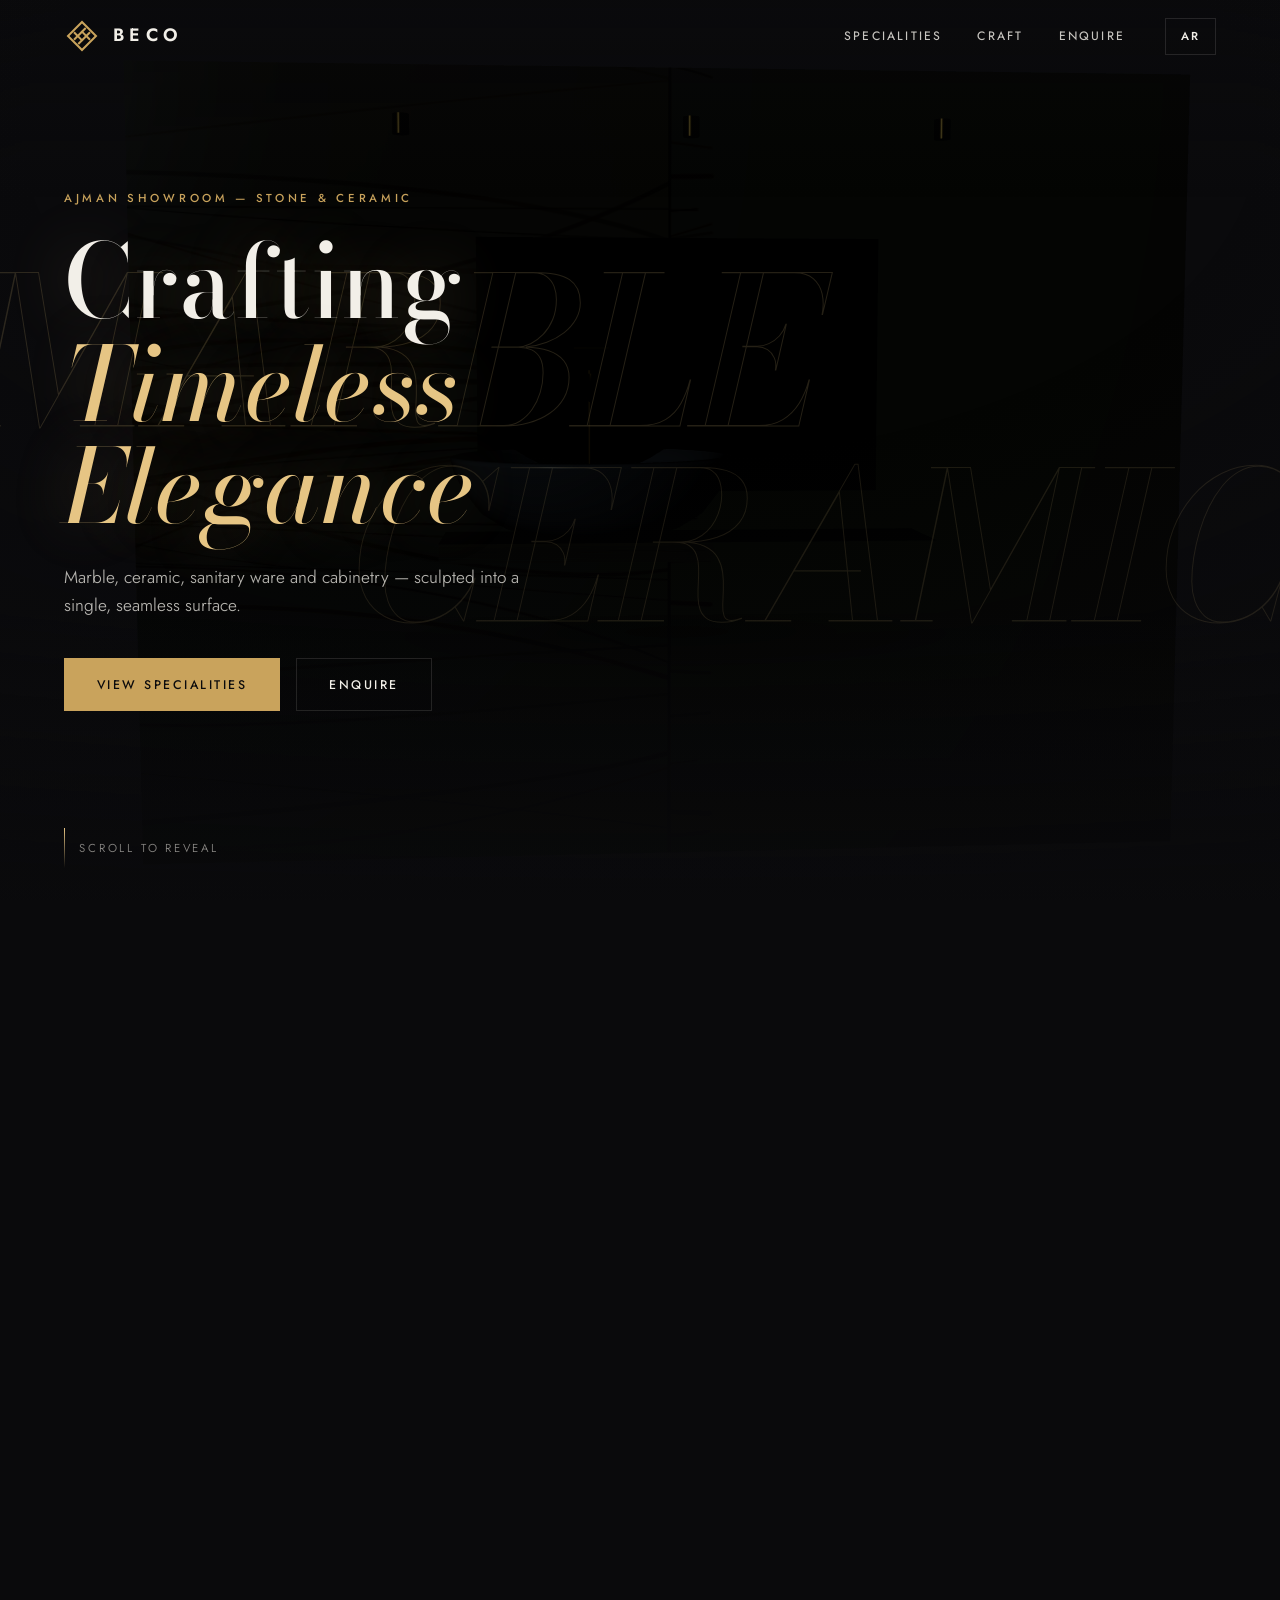
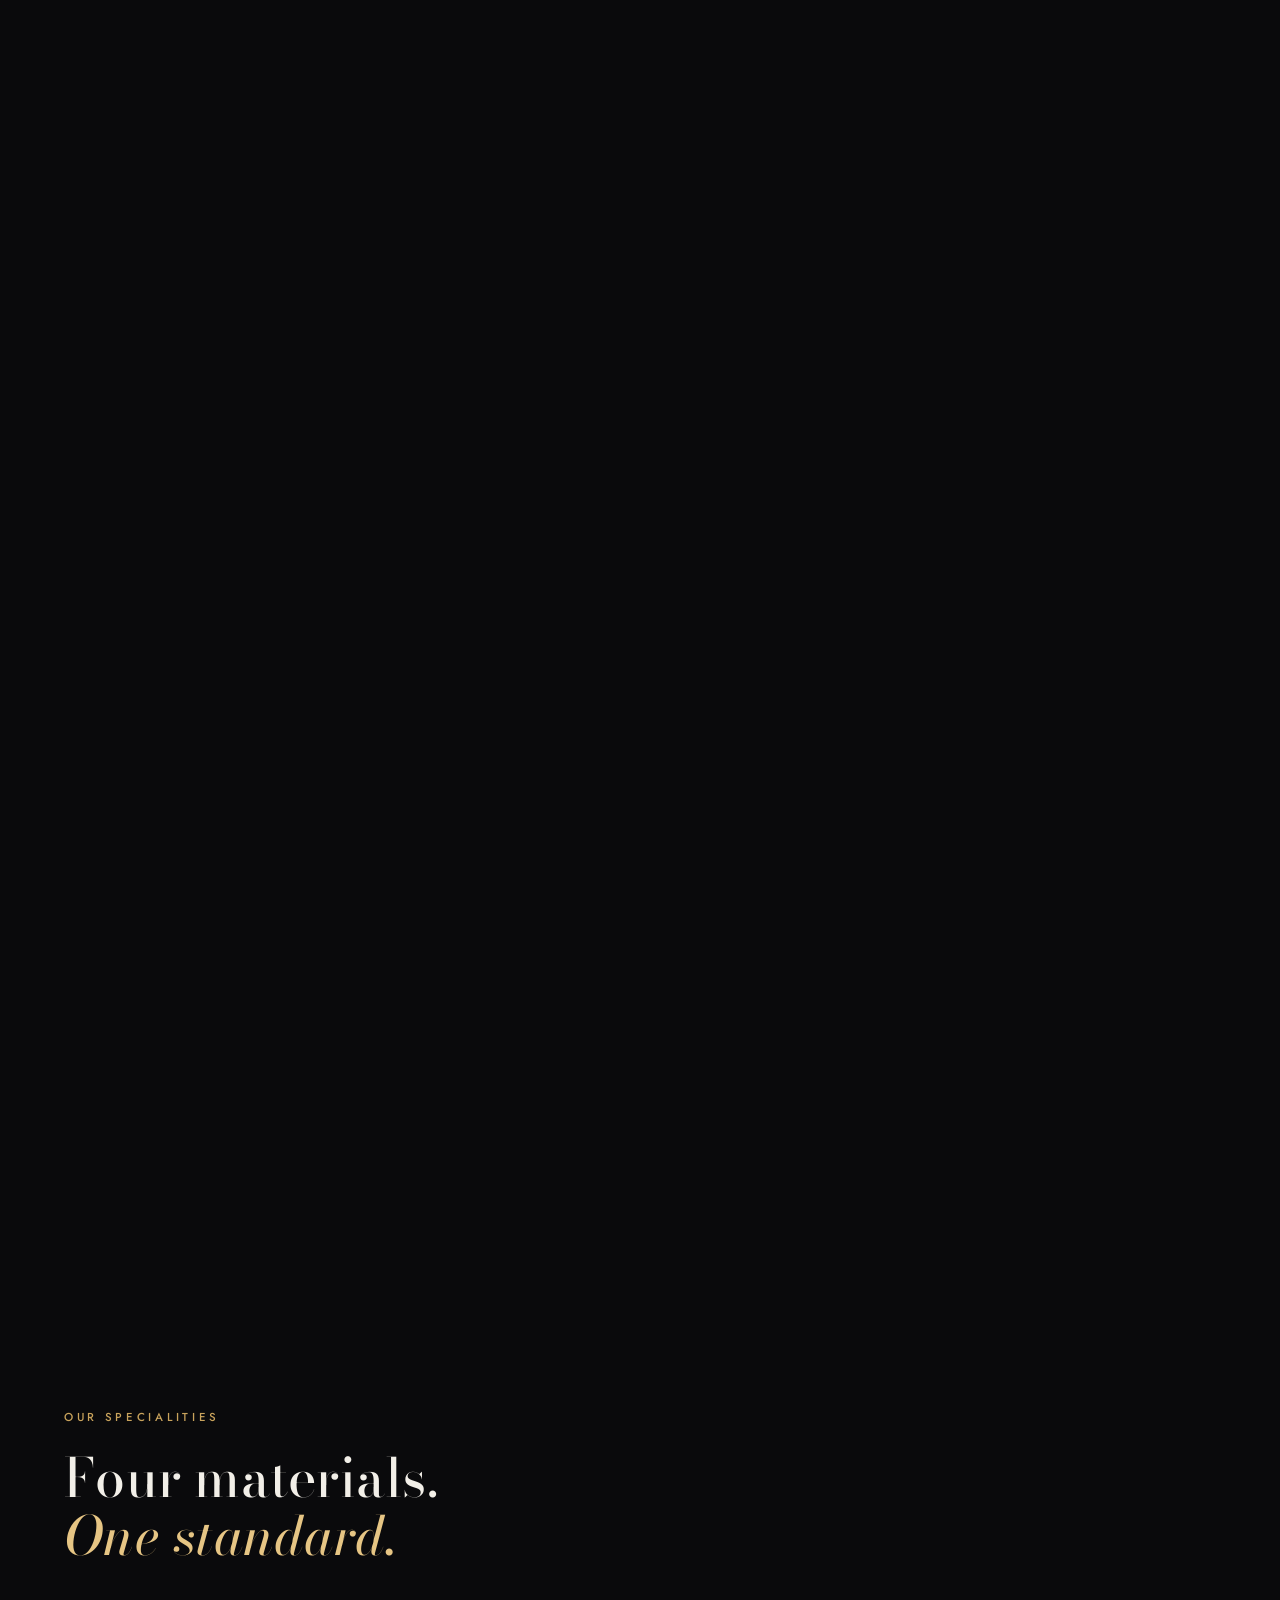
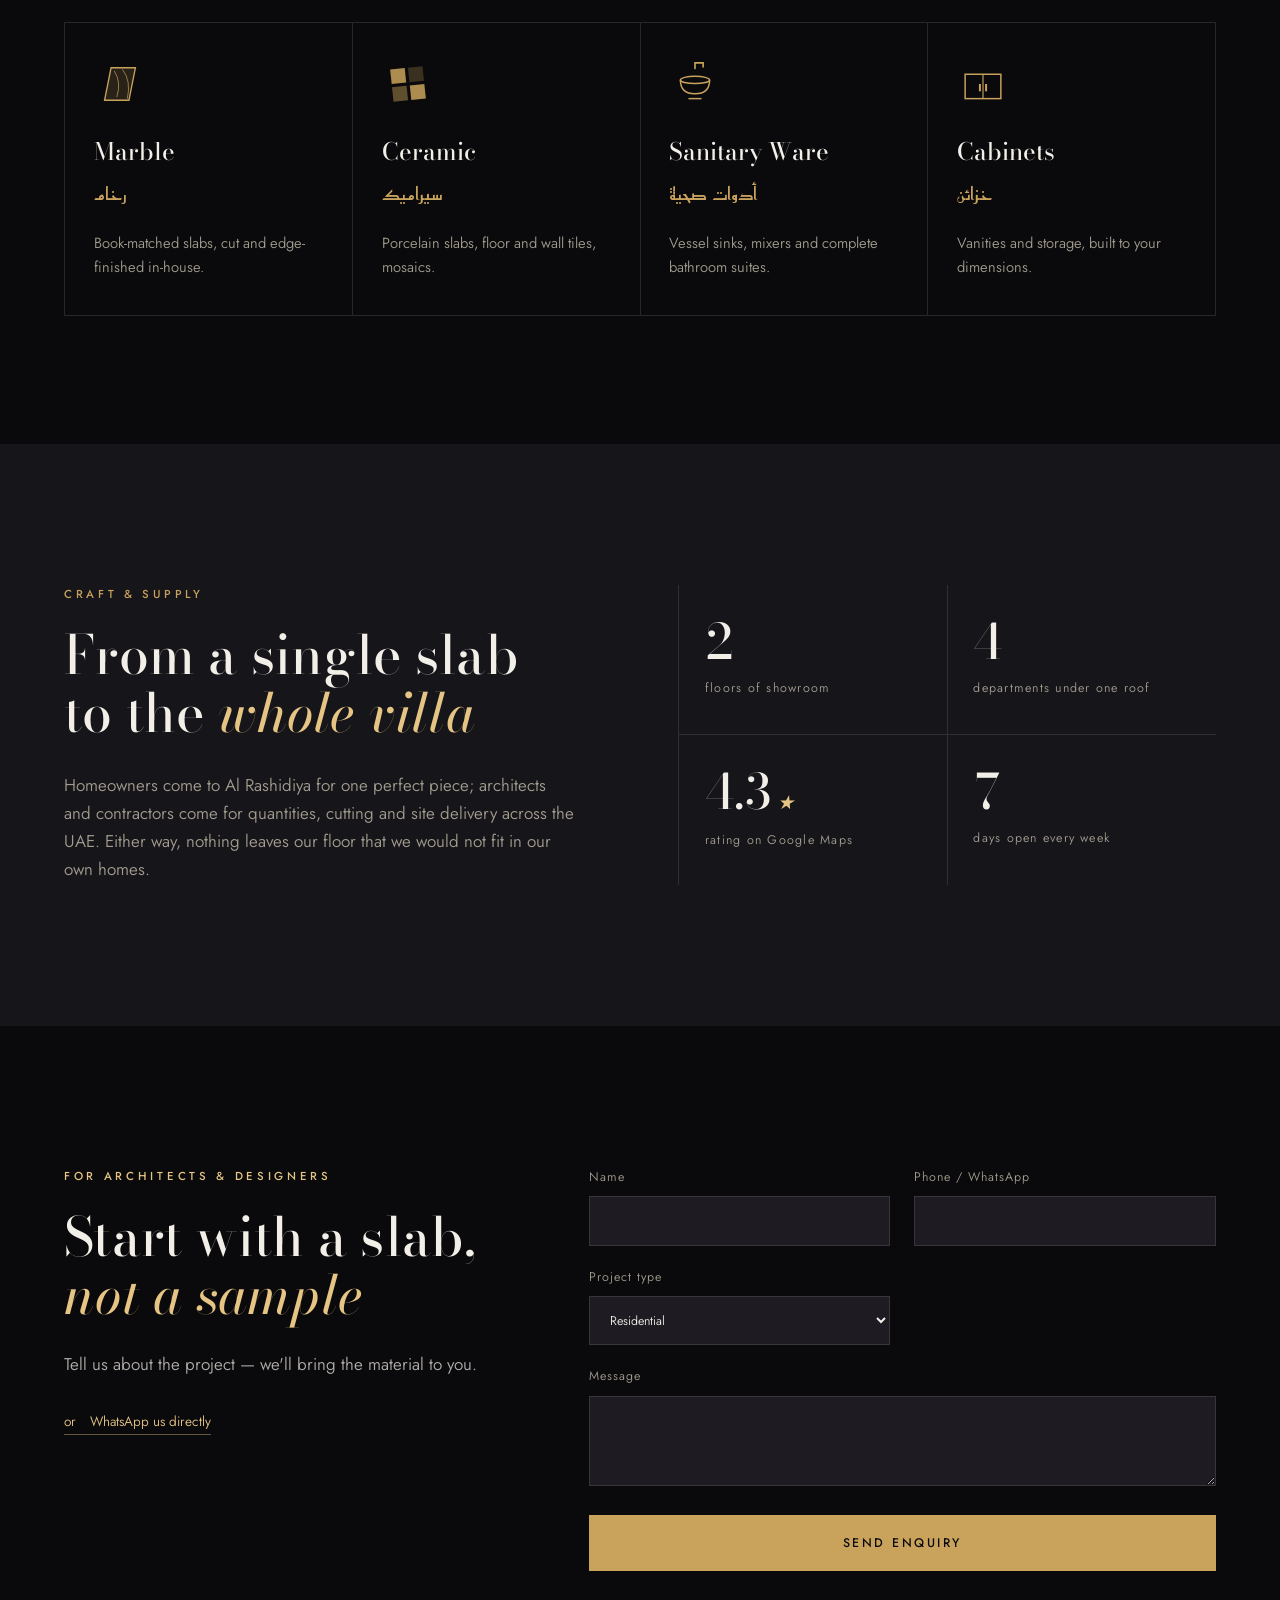
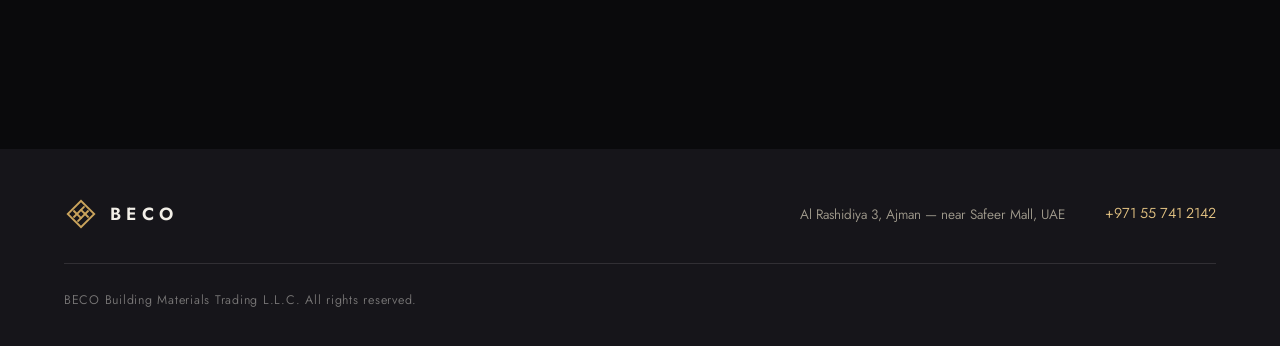
==== beco-luxury-scroll/index.html @ 5bba25dd "Add GSAP scroll-scrub luxury concept for BECO (beco-luxury-scroll) Second, distinct one-page concept" ====
<!doctype html>
<html lang="en" dir="ltr">
<head>
  <meta charset="utf-8" />
  <meta name="viewport" content="width=device-width, initial-scale=1" />
  <title>BECO — Crafting Timeless Elegance</title>
  <meta name="description" content="BECO Building Materials — marble, ceramic, sanitary ware and cabinets, Al Rashidiya, Ajman." />
  <link rel="icon" href="data:image/svg+xml,%3Csvg xmlns='http://www.w3.org/2000/svg' viewBox='-14 -14 164 164'%3E%3Crect x='-14' y='-14' width='164' height='164' fill='%230b0b0d'/%3E%3Cg transform='rotate(45 68 68)' stroke='%23c9a35c' stroke-width='10' fill='none'%3E%3Crect x='24' y='24' width='88' height='88'/%3E%3Cline x1='54.5' y1='31' x2='54.5' y2='105'/%3E%3Cline x1='81.5' y1='31' x2='81.5' y2='105'/%3E%3Cline x1='51' y1='54.5' x2='105' y2='54.5'/%3E%3Cline x1='31' y1='81.5' x2='85' y2='81.5'/%3E%3C/g%3E%3C/svg%3E" />
  <link rel="stylesheet" href="fonts.css" />
  <link rel="stylesheet" href="styles.css" />
</head>
<body>

  <!-- ======================= NAV ======================= -->
  <header class="nav" id="nav">
    <a class="nav__brand" href="#top" aria-label="BECO home">
      <svg class="nav__mark" viewBox="-12 -12 160 160" aria-hidden="true">
        <g transform="rotate(45 68 68)" stroke="currentColor" stroke-width="9" fill="none">
          <rect x="24" y="24" width="88" height="88"/>
          <line x1="54.5" y1="31" x2="54.5" y2="105"/>
          <line x1="81.5" y1="31" x2="81.5" y2="105"/>
          <line x1="51" y1="54.5" x2="105" y2="54.5"/>
          <line x1="31" y1="81.5" x2="85" y2="81.5"/>
        </g>
      </svg>
      <span>BECO</span>
    </a>
    <nav class="nav__links" aria-label="Primary">
      <a href="#specialities" data-i18n="nav.specialities">Specialities</a>
      <a href="#craft" data-i18n="nav.craft">Craft</a>
      <a href="#enquire" data-i18n="nav.enquire">Enquire</a>
    </nav>
    <button class="lang-toggle" id="langToggle" type="button" aria-label="Switch language">
      <span data-i18n="toggleLabel">AR</span>
    </button>
  </header>

  <main id="top">

    <!-- ======================= HERO (pinned scroll-scrub) ======================= -->
    <section class="hero" id="heroPin">
      <canvas id="scene" class="hero__canvas" aria-hidden="true"></canvas>
      <div class="hero__vignette" aria-hidden="true"></div>

      <div class="hero__layer hero__layer--back" aria-hidden="true">
        <span class="hero__bigword hero__bigword--1">MARBLE</span>
        <span class="hero__bigword hero__bigword--2">CERAMIC</span>
      </div>

      <div class="hero__content">
        <p class="eyebrow" data-i18n="hero.eyebrow">Ajman Showroom — Stone &amp; Ceramic</p>
        <h1 class="hero__title">
          <span class="hero__line" data-i18n="hero.titleLines.0">Crafting</span>
          <span class="hero__line hero__line--em" data-i18n="hero.titleLines.1">Timeless Elegance</span>
        </h1>
        <p class="hero__sub" data-i18n="hero.sub">Marble, ceramic, sanitary ware and cabinetry — sculpted into a single, seamless surface.</p>
        <div class="hero__actions">
          <a class="btn btn--gold" href="#specialities" data-i18n="hero.cta1">View specialities</a>
          <a class="btn btn--line" href="#enquire" data-i18n="hero.cta2">Enquire</a>
        </div>
      </div>

      <div class="hero__foot">
        <span class="hero__scroll" aria-hidden="true"><i></i><span data-i18n="hero.scroll">Scroll to reveal</span></span>
      </div>
    </section>

    <!-- ======================= SPECIALITIES ======================= -->
    <section class="specialities" id="specialities">
      <div class="specialities__head" data-reveal>
        <p class="eyebrow" data-i18n="specialities.eyebrow">Our Specialities</p>
        <h2 class="h2" data-i18n="specialities.title">Four materials.<br /><em>One standard.</em></h2>
      </div>
      <ul class="pillars" id="pillars"></ul>
    </section>

    <!-- ======================= CRAFT / STATS ======================= -->
    <section class="craft" id="craft">
      <div class="craft__copy" data-reveal>
        <p class="eyebrow" data-i18n="craft.eyebrow">Craft &amp; Supply</p>
        <h2 class="h2" data-i18n="craft.title">From a single slab<br />to the <em>whole villa</em></h2>
        <p class="craft__body" data-i18n="craft.body">Homeowners come to Al Rashidiya for one perfect piece; architects and contractors come for quantities, cutting and site delivery across the UAE.</p>
      </div>
      <div class="craft__stats" id="stats" data-reveal></div>
    </section>

    <!-- ======================= CTA / ENQUIRE ======================= -->
    <section class="enquire" id="enquire">
      <div class="enquire__inner">
        <div class="enquire__copy" data-reveal>
          <p class="eyebrow eyebrow--gold" data-i18n="cta.eyebrow">For Architects &amp; Designers</p>
          <h2 class="h2 h2--light" data-i18n="cta.title">Start with a slab,<br /><em>not a sample</em></h2>
          <p class="enquire__sub" data-i18n="cta.sub">Tell us about the project — we'll bring the material to you.</p>
          <a class="whatsapp-link" id="whatsappLink" href="https://wa.me/971557412142" target="_blank" rel="noopener noreferrer">
            <span data-i18n="cta.or">or</span>&nbsp;<span data-i18n="cta.whatsapp">WhatsApp us directly</span>
          </a>
        </div>

        <form class="enquire__form" id="enquireForm" data-reveal>
          <label>
            <span data-i18n="cta.name">Name</span>
            <input type="text" name="name" required autocomplete="name" />
          </label>
          <label>
            <span data-i18n="cta.phone">Phone / WhatsApp</span>
            <input type="tel" name="phone" required autocomplete="tel" dir="ltr" />
          </label>
          <label>
            <span data-i18n="cta.type">Project type</span>
            <select name="type" id="projectType"></select>
          </label>
          <label class="enquire__message">
            <span data-i18n="cta.message">Message</span>
            <textarea name="message" rows="3"></textarea>
          </label>
          <button class="btn btn--gold btn--wide" type="submit" data-i18n="cta.submit">Send enquiry</button>
          <p class="enquire__note" id="formNote" role="status" aria-live="polite"></p>
        </form>
      </div>
    </section>
  </main>

  <!-- ======================= FOOTER ======================= -->
  <footer class="footer">
    <div class="footer__top">
      <span class="footer__brand">
        <svg class="footer__mark" viewBox="-12 -12 160 160" aria-hidden="true">
          <g transform="rotate(45 68 68)" stroke="currentColor" stroke-width="9" fill="none">
            <rect x="24" y="24" width="88" height="88"/>
            <line x1="54.5" y1="31" x2="54.5" y2="105"/>
            <line x1="81.5" y1="31" x2="81.5" y2="105"/>
            <line x1="51" y1="54.5" x2="105" y2="54.5"/>
            <line x1="31" y1="81.5" x2="85" y2="81.5"/>
          </g>
        </svg>
        <span>BECO</span>
      </span>
      <span class="footer__address" data-i18n="footer.address">Al Rashidiya 3, Ajman — near Safeer Mall, UAE</span>
      <a class="footer__phone" href="tel:+971557412142" dir="ltr">+971 55 741 2142</a>
    </div>
    <div class="footer__bottom">
      <span data-i18n="footer.rights">BECO Building Materials Trading L.L.C. All rights reserved.</span>
    </div>
  </footer>

  <script src="i18n.js"></script>
  <script src="vendor/three.min.js"></script>
  <script src="vendor/gsap.min.js"></script>
  <script src="vendor/ScrollTrigger.min.js"></script>
  <script src="scene.js"></script>
  <script src="main.js"></script>
</body>
</html>
---- beco-luxury-scroll/fonts.css ----
@font-face {
  font-family: 'Bodoni Moda';
  font-style: normal;
  font-weight: 400 800;
  font-display: swap;
  src: url(fonts/BodoniModa-normal-400-800.woff2) format('woff2');
}
@font-face {
  font-family: 'Bodoni Moda';
  font-style: italic;
  font-weight: 400 800;
  font-display: swap;
  src: url(fonts/BodoniModa-italic-400-800.woff2) format('woff2');
}
@font-face {
  font-family: 'Jost';
  font-style: normal;
  font-weight: 100 900;
  font-display: swap;
  src: url(fonts/Jost-var-normal.woff2) format('woff2');
}
@font-face {
  font-family: 'Jost';
  font-style: italic;
  font-weight: 100 900;
  font-display: swap;
  src: url(fonts/Jost-var-italic.woff2) format('woff2');
}
@font-face {
  font-family: 'Reem Kufi';
  font-style: normal;
  font-weight: 400 700;
  font-display: swap;
  src: url(fonts/ReemKufi-arabic.woff2) format('woff2');
  unicode-range: U+0600-06FF, U+0750-077F, U+FB50-FDFF, U+FE70-FEFC;
}
---- beco-luxury-scroll/styles.css ----
/* ================= TOKENS ================= */
:root {
  --obsidian: #0a0a0c;
  --charcoal: #16151a;
  --charcoal-2: #1e1c22;
  --porcelain: #f2efe8;
  --muted: #a39d8f;
  --gold: #c9a35c;
  --gold-bright: #e6c584;
  --amber: #ff9d4d;
  --hairline: rgba(242, 239, 232, 0.12);

  --font-display: 'Bodoni Moda', 'Didot', 'Bodoni MT', serif;
  --font-body: 'Jost', 'Avenir Next', 'Segoe UI', sans-serif;
  --font-arabic: 'Reem Kufi', 'Tahoma', sans-serif;

  --pad-x: clamp(1.25rem, 5vw, 6rem);
  --ease-out: cubic-bezier(0.16, 1, 0.3, 1);
}

/* ================= RESET / BASE ================= */
*, *::before, *::after { box-sizing: border-box; }
html { scroll-behavior: smooth; }
body {
  margin: 0;
  background: var(--obsidian);
  color: var(--porcelain);
  font-family: var(--font-body);
  font-weight: 360;
  font-size: 1.0625rem;
  line-height: 1.65;
  -webkit-font-smoothing: antialiased;
  overflow-x: hidden;
}
h1, h2, h3, p, ul, dl, dd, form { margin: 0; }
ul { padding: 0; list-style: none; }
a { color: inherit; text-decoration: none; }
img, svg, canvas { display: block; max-width: 100%; }
em { font-style: italic; color: var(--gold-bright); }
button { font: inherit; color: inherit; background: none; border: 0; cursor: pointer; }
input, select, textarea { font: inherit; color: inherit; }
:focus-visible { outline: 2px solid var(--gold); outline-offset: 3px; }
::selection { background: var(--gold); color: var(--obsidian); }

section[id] { scroll-margin-top: 5.5rem; }

/* Arabic mode: swap type, kill tracking/case (both break glyph joining) */
:root[dir="rtl"] body,
:root[dir="rtl"] .hero__title,
:root[dir="rtl"] .h2 {
  font-family: var(--font-arabic);
}
:root[dir="rtl"] .eyebrow,
:root[dir="rtl"] .nav__links a,
:root[dir="rtl"] .btn,
:root[dir="rtl"] .lang-toggle,
:root[dir="rtl"] .pillar__ar,
:root[dir="rtl"] .hero__scroll,
:root[dir="rtl"] .footer__bottom {
  letter-spacing: normal;
  text-transform: none;
}
:root[dir="rtl"] .hero__title { font-style: normal; }
:root[dir="rtl"] em { font-style: normal; }

/* ================= TYPE ================= */
.eyebrow {
  font-size: 0.72rem;
  font-weight: 480;
  letter-spacing: 0.32em;
  text-transform: uppercase;
  color: var(--gold);
  margin-bottom: 1.4rem;
}
.eyebrow--gold { color: var(--gold-bright); }

.h2 {
  font-family: var(--font-display);
  font-weight: 460;
  font-size: clamp(2.1rem, 4.2vw, 3.6rem);
  line-height: 1.08;
  letter-spacing: 0.005em;
  text-wrap: balance;
}
.h2--light { color: var(--porcelain); }

/* ================= BUTTONS ================= */
.btn {
  display: inline-flex;
  align-items: center;
  justify-content: center;
  padding: 0.95rem 2rem;
  font-size: 0.78rem;
  font-weight: 470;
  letter-spacing: 0.2em;
  text-transform: uppercase;
  border: 1px solid transparent;
  cursor: pointer;
  transition: background-color 0.35s var(--ease-out), color 0.35s var(--ease-out),
              border-color 0.35s var(--ease-out), transform 0.35s var(--ease-out);
}
.btn:active { transform: translateY(1px); }
.btn--gold { background: var(--gold); border-color: var(--gold); color: var(--obsidian); }
.btn--gold:hover { background: var(--gold-bright); border-color: var(--gold-bright); }
.btn--line { border-color: var(--hairline); color: var(--porcelain); }
.btn--line:hover { border-color: var(--gold); color: var(--gold-bright); }
.btn--wide { width: 100%; padding: 1.05rem 2rem; }

/* ================= NAV ================= */
.nav {
  position: fixed;
  inset: 0 0 auto 0;
  z-index: 50;
  display: flex;
  align-items: center;
  gap: 2.5rem;
  padding: 1.1rem var(--pad-x);
  transition: background-color 0.4s ease, box-shadow 0.4s ease, padding 0.4s ease;
}
.nav.is-scrolled {
  background: rgba(10, 10, 12, 0.82);
  backdrop-filter: blur(14px);
  -webkit-backdrop-filter: blur(14px);
  box-shadow: 0 1px 0 var(--hairline);
  padding-top: 0.8rem;
  padding-bottom: 0.8rem;
}
.nav__brand {
  display: inline-flex;
  align-items: center;
  gap: 0.8rem;
  font-family: var(--font-body);
  font-weight: 620;
  font-size: 1.12rem;
  letter-spacing: 0.3em;
  margin-inline-end: auto;
  color: var(--porcelain);
}
.nav__mark { width: 36px; height: 36px; flex: none; color: var(--gold); }
.nav__links { display: flex; gap: 2.2rem; }
.nav__links a {
  font-size: 0.76rem;
  font-weight: 440;
  letter-spacing: 0.18em;
  text-transform: uppercase;
  opacity: 0.82;
  position: relative;
  padding: 0.3rem 0;
}
.nav__links a::after {
  content: '';
  position: absolute;
  inset-inline: 0 100%;
  bottom: 0;
  height: 1px;
  background: var(--gold-bright);
  transition: inset-inline-end 0.35s var(--ease-out);
}
.nav__links a:hover { opacity: 1; }
.nav__links a:hover::after { inset-inline-end: 0; }

.lang-toggle {
  border: 1px solid var(--hairline);
  padding: 0.5rem 0.95rem;
  font-size: 0.72rem;
  font-weight: 550;
  letter-spacing: 0.16em;
  transition: border-color 0.3s ease, color 0.3s ease;
}
.lang-toggle:hover { border-color: var(--gold); color: var(--gold-bright); }

/* ================= HERO ================= */
.hero {
  position: relative;
  height: 100svh;
  width: 100%;
  overflow: hidden;
  background: var(--obsidian);
}
.hero__canvas { position: absolute; inset: 0; width: 100%; height: 100%; }
.hero__vignette {
  position: absolute;
  inset: 0;
  pointer-events: none;
  background:
    radial-gradient(120% 90% at 50% 15%, rgba(0, 0, 0, 0) 40%, rgba(10, 10, 12, 0.55) 100%),
    linear-gradient(180deg, rgba(10, 10, 12, 0.35) 0%, rgba(10, 10, 12, 0) 22%, rgba(10, 10, 12, 0) 68%, rgba(10, 10, 12, 0.75) 100%);
}

.hero__layer--back {
  position: absolute;
  inset: 0;
  z-index: 1;
  pointer-events: none;
  display: flex;
  flex-direction: column;
  justify-content: center;
  overflow: hidden;
}
.hero__bigword {
  font-family: var(--font-display);
  font-style: italic;
  font-weight: 500;
  font-size: clamp(5rem, 16vw, 13rem);
  line-height: 0.95;
  color: transparent;
  -webkit-text-stroke: 1px rgba(230, 197, 132, 0.16);
  white-space: nowrap;
}
.hero__bigword--1 { align-self: flex-start; margin-inline-start: -2vw; }
.hero__bigword--2 { align-self: flex-end; margin-inline-end: -1vw; opacity: 0.7; }

.hero__content {
  position: relative;
  z-index: 2;
  height: 100%;
  display: flex;
  flex-direction: column;
  justify-content: center;
  padding: 0 var(--pad-x);
  max-width: 54rem;
}
.hero__title {
  font-family: var(--font-display);
  font-weight: 470;
  font-size: clamp(3.2rem, 8vw, 6.4rem);
  line-height: 1.0;
  letter-spacing: 0.005em;
  margin: 0 0 1.6rem;
  text-shadow: 0 0 60px rgba(230, 197, 132, 0.25);
}
.hero__line { display: block; }
.hero__line--em { font-style: italic; color: var(--gold-bright); }
.hero__sub {
  max-width: 30rem;
  font-weight: 340;
  font-size: 1.08rem;
  color: rgba(242, 239, 232, 0.75);
  margin-bottom: 2.4rem;
}
.hero__actions { display: flex; flex-wrap: wrap; gap: 1rem; }

.hero__foot {
  position: absolute;
  z-index: 2;
  inset-inline: var(--pad-x);
  bottom: 2rem;
  display: flex;
  justify-content: flex-start;
  font-size: 0.72rem;
  letter-spacing: 0.24em;
  text-transform: uppercase;
  color: rgba(242, 239, 232, 0.55);
}
.hero__scroll { display: inline-flex; align-items: center; gap: 0.9rem; }
.hero__scroll i {
  width: 1px;
  height: 40px;
  background: linear-gradient(var(--gold-bright), transparent);
  animation: scrollPulse 2.2s var(--ease-out) infinite;
}
@keyframes scrollPulse {
  0% { transform: scaleY(0); transform-origin: top; }
  45% { transform: scaleY(1); transform-origin: top; }
  55% { transform: scaleY(1); transform-origin: bottom; }
  100% { transform: scaleY(0); transform-origin: bottom; }
}

/* ================= REVEALS ================= */
[data-reveal] {
  opacity: 0;
  transform: translateY(30px);
  transition: opacity 0.9s var(--ease-out), transform 0.9s var(--ease-out);
}
[data-reveal].is-in { opacity: 1; transform: none; }

/* ================= SPECIALITIES ================= */
.specialities { padding: clamp(6rem, 10vw, 9rem) var(--pad-x); background: var(--obsidian); }
.specialities__head { max-width: 40rem; margin-bottom: 3.5rem; }

.pillars {
  display: grid;
  grid-template-columns: repeat(4, 1fr);
  border-top: 1px solid var(--hairline);
  border-inline-start: 1px solid var(--hairline);
}
.pillar {
  border-bottom: 1px solid var(--hairline);
  border-inline-end: 1px solid var(--hairline);
  padding: 2.2rem 1.8rem;
  display: flex;
  flex-direction: column;
  gap: 1.4rem;
  transition: background-color 0.4s var(--ease-out);
  opacity: 0;
  transform: translateY(24px);
  transition: opacity 0.7s var(--ease-out), transform 0.7s var(--ease-out), background-color 0.4s var(--ease-out);
}
.pillar.is-in { opacity: 1; transform: none; }
.pillar:hover { background: var(--charcoal); }
.pillar__icon { width: 52px; height: 52px; color: var(--gold); }
.pillar__icon svg { width: 100%; height: 100%; }
.pillar__name {
  font-family: var(--font-display);
  font-size: 1.5rem;
  font-weight: 470;
}
.pillar__ar {
  font-family: var(--font-arabic);
  font-size: 1.1rem;
  color: var(--gold);
  margin-top: -0.9rem;
}
.pillar__desc { font-size: 0.92rem; color: var(--muted); }

/* ================= CRAFT ================= */
.craft {
  display: grid;
  grid-template-columns: minmax(0, 6fr) minmax(0, 6fr);
  gap: clamp(3rem, 6vw, 7rem);
  padding: clamp(6rem, 11vw, 10rem) var(--pad-x);
  align-items: start;
  background: var(--charcoal);
}
.craft__body { margin-top: 1.8rem; max-width: 32rem; color: var(--muted); }

.craft__stats {
  display: grid;
  grid-template-columns: 1fr 1fr;
  border-inline-start: 1px solid var(--hairline);
}
.stat { padding: 2rem 1.6rem 2.2rem; border-bottom: 1px solid var(--hairline); }
.stat:nth-last-child(-n+2) { border-bottom: 0; }
.stat:nth-child(odd) { border-inline-end: 1px solid var(--hairline); }
.stat__num {
  font-family: var(--font-display);
  font-weight: 480;
  font-size: clamp(2.5rem, 3.8vw, 3.4rem);
  line-height: 1;
  color: var(--porcelain);
  font-variant-numeric: tabular-nums;
}
.stat__unit { font-family: var(--font-display); font-style: italic; font-size: 1.2rem; color: var(--gold-bright); margin-inline-start: 0.25rem; }
.stat__label { display: block; margin-top: 0.7rem; font-size: 0.78rem; letter-spacing: 0.1em; color: var(--muted); }

/* ================= ENQUIRE ================= */
.enquire { background: var(--obsidian); }
.enquire__inner {
  display: grid;
  grid-template-columns: minmax(0, 5fr) minmax(0, 7fr);
  gap: clamp(3rem, 6vw, 6rem);
  padding: clamp(6rem, 11vw, 10rem) var(--pad-x);
}
.enquire__sub { margin-top: 1.6rem; max-width: 28rem; color: rgba(242, 239, 232, 0.72); }
.whatsapp-link {
  display: inline-flex;
  gap: 0.3rem;
  margin-top: 2rem;
  font-size: 0.85rem;
  color: var(--gold-bright);
  border-bottom: 1px solid rgba(230, 197, 132, 0.4);
  padding-bottom: 2px;
}
.whatsapp-link:hover { border-color: var(--gold-bright); }

.enquire__form {
  display: grid;
  grid-template-columns: 1fr 1fr;
  gap: 1.3rem 1.5rem;
}
.enquire__form label { display: flex; flex-direction: column; gap: 0.55rem; font-size: 0.78rem; letter-spacing: 0.08em; color: var(--muted); }
.enquire__message { grid-column: 1 / -1; }
.enquire__form input, .enquire__form select, .enquire__form textarea {
  background: var(--charcoal-2);
  border: 1px solid var(--hairline);
  padding: 0.85rem 1rem;
  color: var(--porcelain);
  resize: vertical;
}
.enquire__form input:focus, .enquire__form select:focus, .enquire__form textarea:focus {
  border-color: var(--gold);
}
.enquire__form button { grid-column: 1 / -1; margin-top: 0.5rem; }
.enquire__note { grid-column: 1 / -1; font-size: 0.85rem; color: var(--gold-bright); min-height: 1.2em; }

/* ================= FOOTER ================= */
.footer { background: var(--charcoal); padding: 3rem var(--pad-x) 2.2rem; }
.footer__top {
  display: flex;
  flex-wrap: wrap;
  gap: 1.5rem 2.5rem;
  align-items: center;
  padding-bottom: 2rem;
  border-bottom: 1px solid var(--hairline);
}
.footer__brand { display: inline-flex; align-items: center; gap: 0.75rem; font-weight: 620; letter-spacing: 0.3em; font-size: 1.1rem; margin-inline-end: auto; }
.footer__mark { width: 34px; height: 34px; color: var(--gold); }
.footer__address { font-size: 0.85rem; color: var(--muted); }
.footer__phone { font-size: 0.9rem; color: var(--gold-bright); }
.footer__bottom { padding-top: 1.6rem; font-size: 0.78rem; letter-spacing: 0.06em; color: rgba(242, 239, 232, 0.45); }

/* ================= RESPONSIVE ================= */
@media (max-width: 980px) {
  .nav__links { display: none; }
  .craft { grid-template-columns: 1fr; }
  .craft__stats { border-inline-start: 0; border-top: 1px solid var(--hairline); }
  .enquire__inner { grid-template-columns: 1fr; }
  .pillars { grid-template-columns: 1fr 1fr; }
}
@media (max-width: 620px) {
  .pillars { grid-template-columns: 1fr; }
  .enquire__form { grid-template-columns: 1fr; }
  .hero__bigword { font-size: clamp(3.5rem, 20vw, 6rem); }
}

/* ================= REDUCED MOTION ================= */
@media (prefers-reduced-motion: reduce) {
  html { scroll-behavior: auto; }
  [data-reveal], .pillar { opacity: 1 !important; transform: none !important; transition: none !important; }
  .hero__scroll i { animation: none; }
}
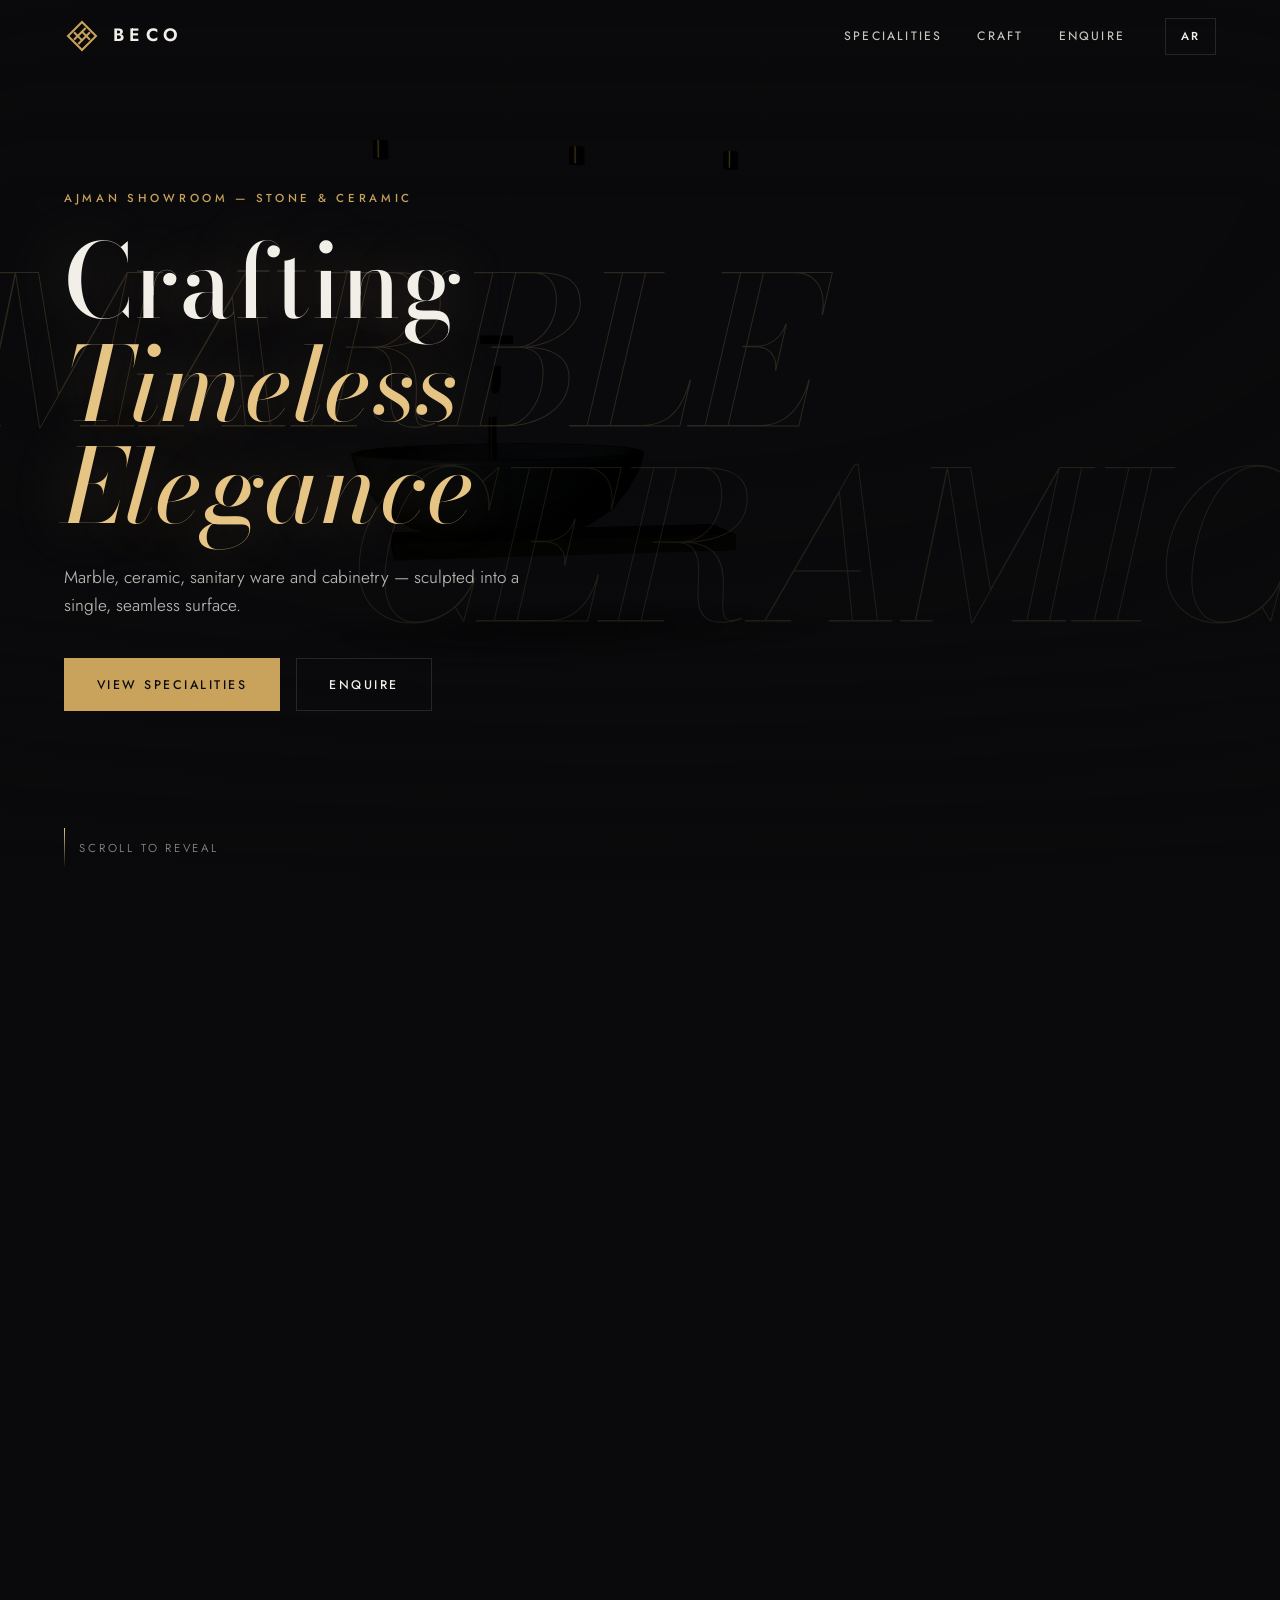
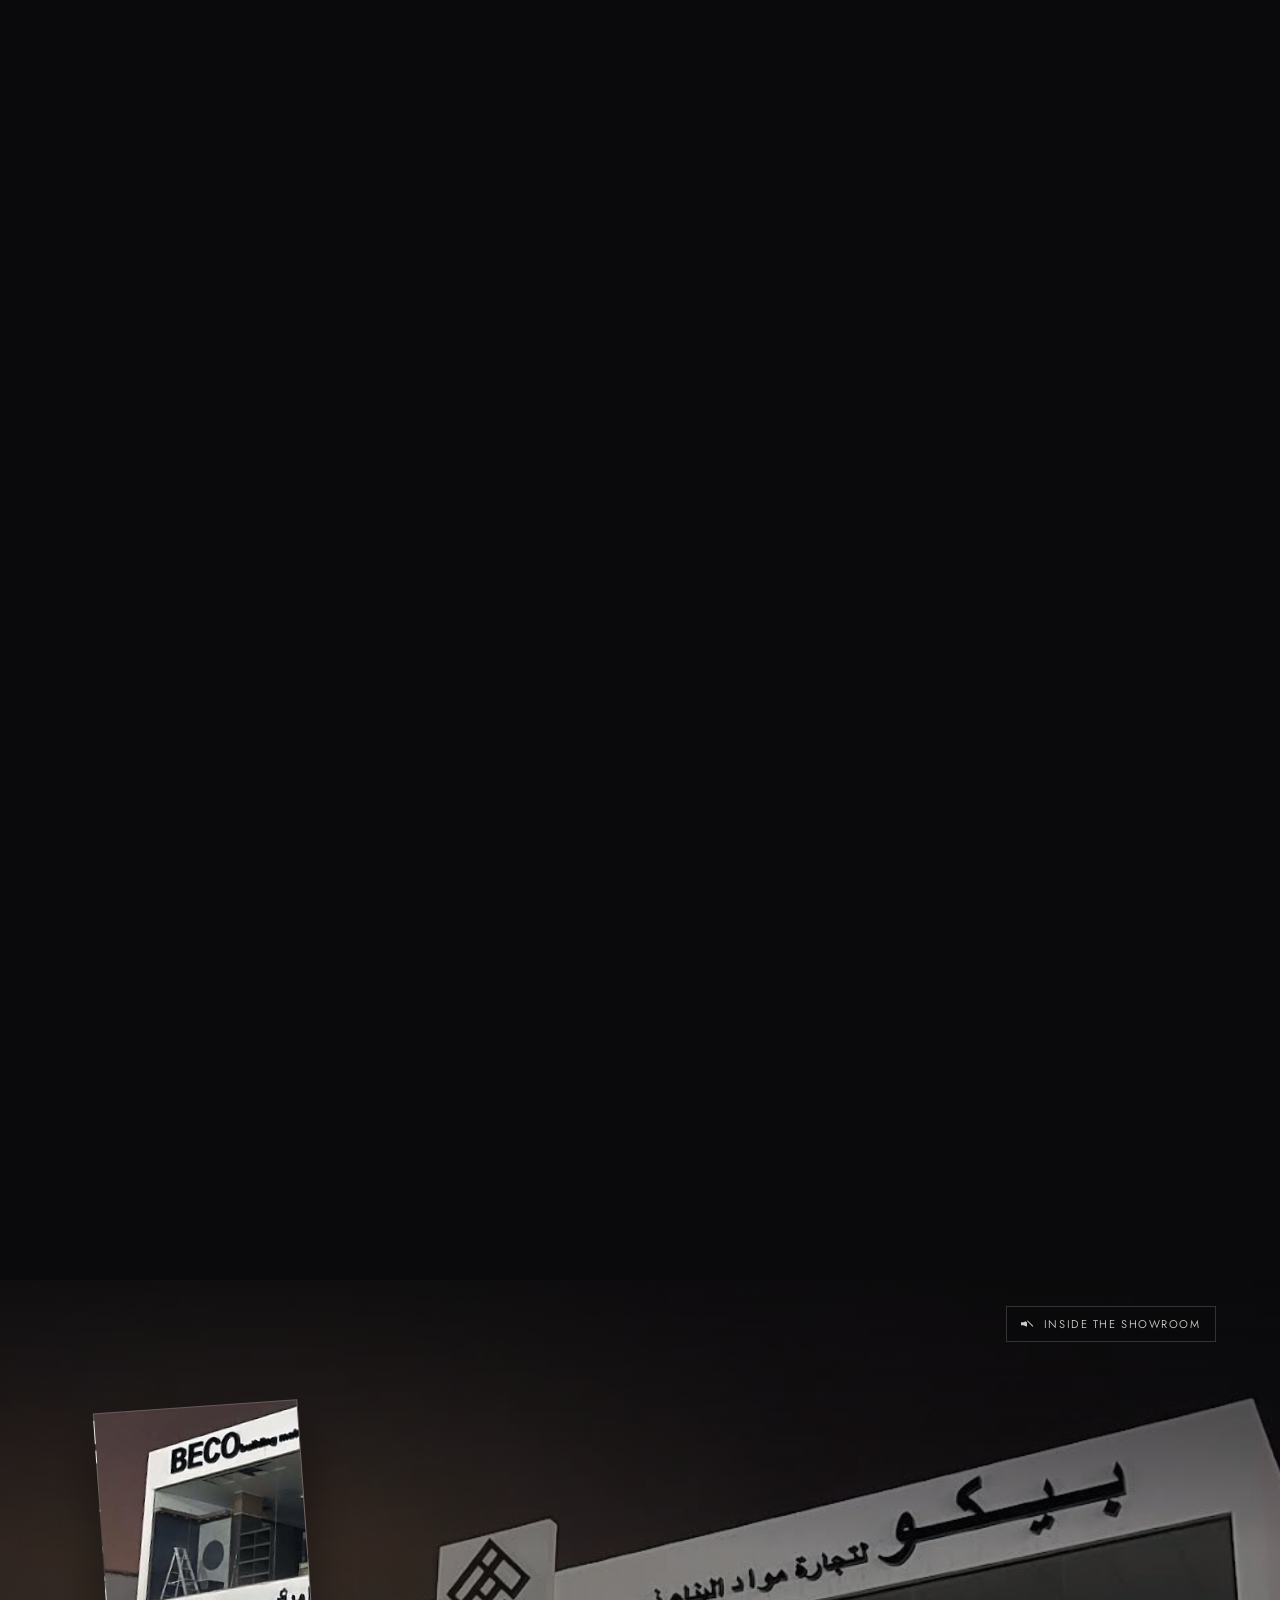
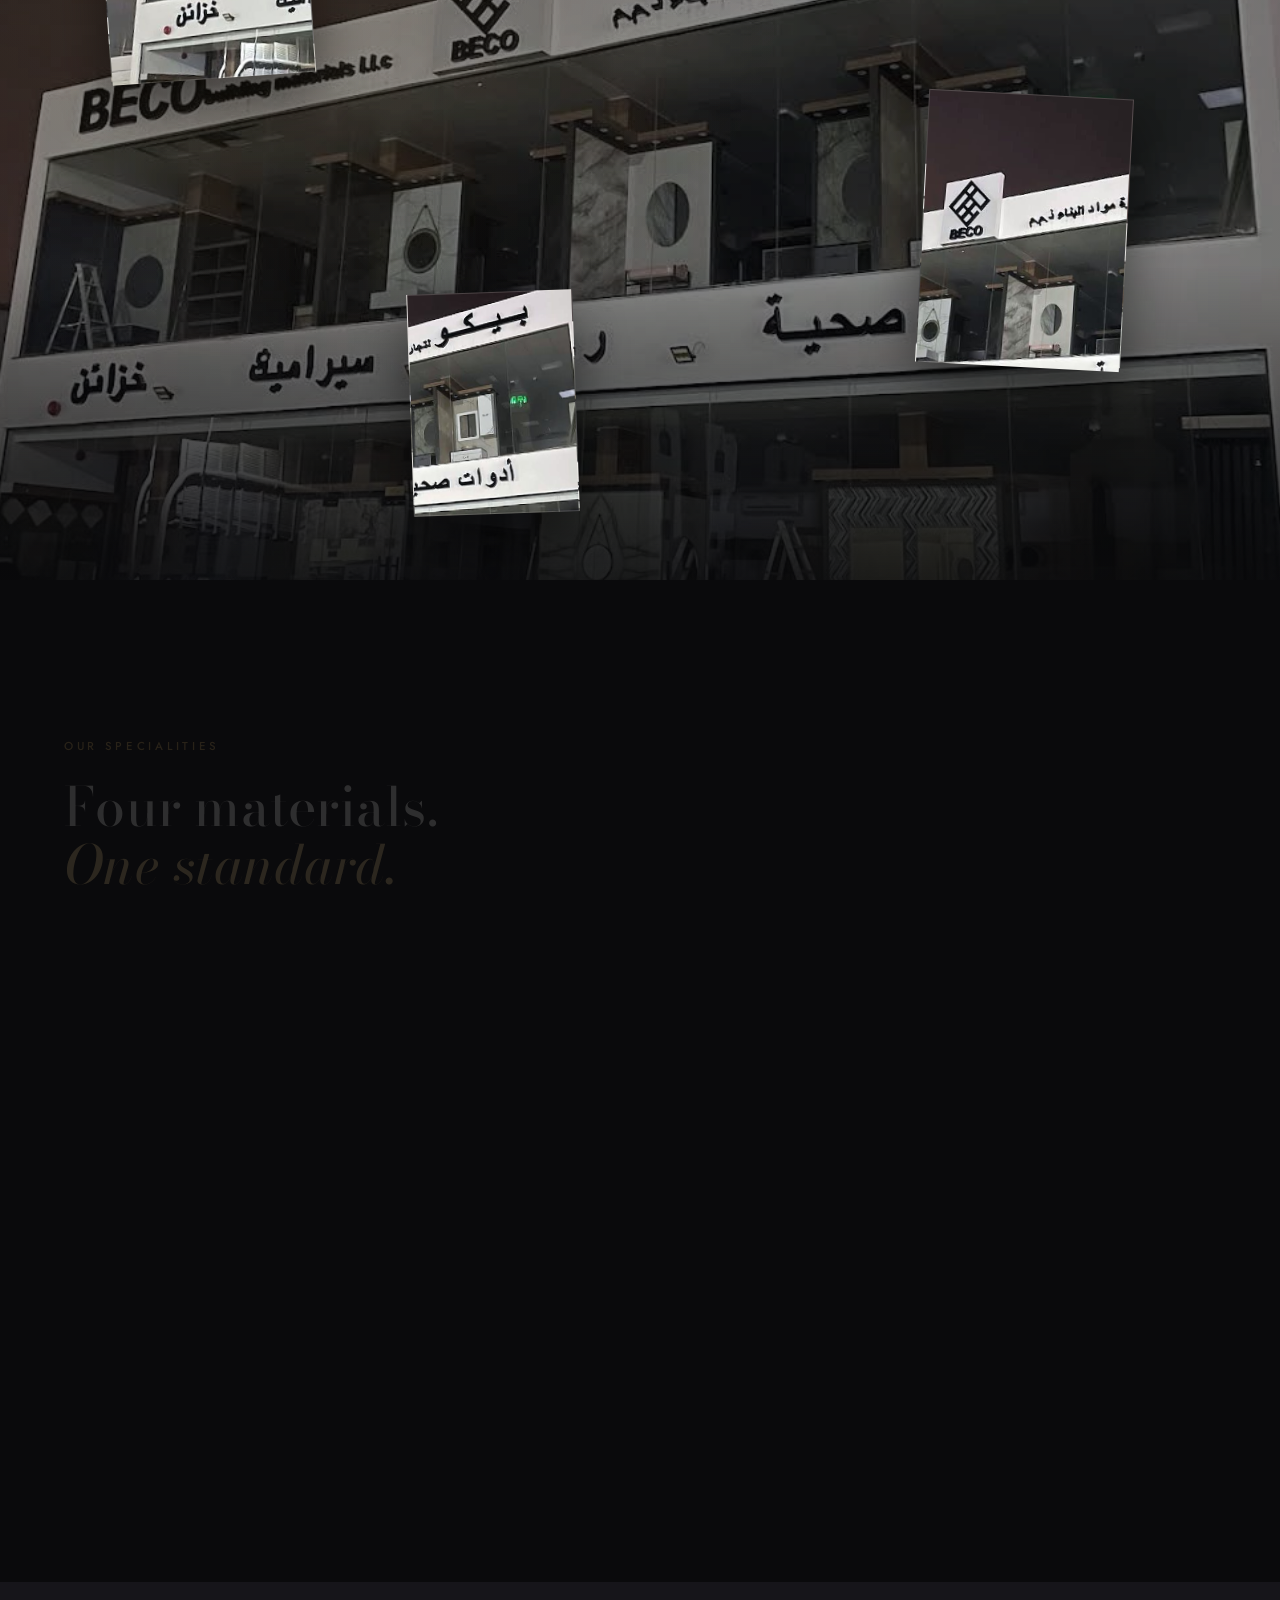
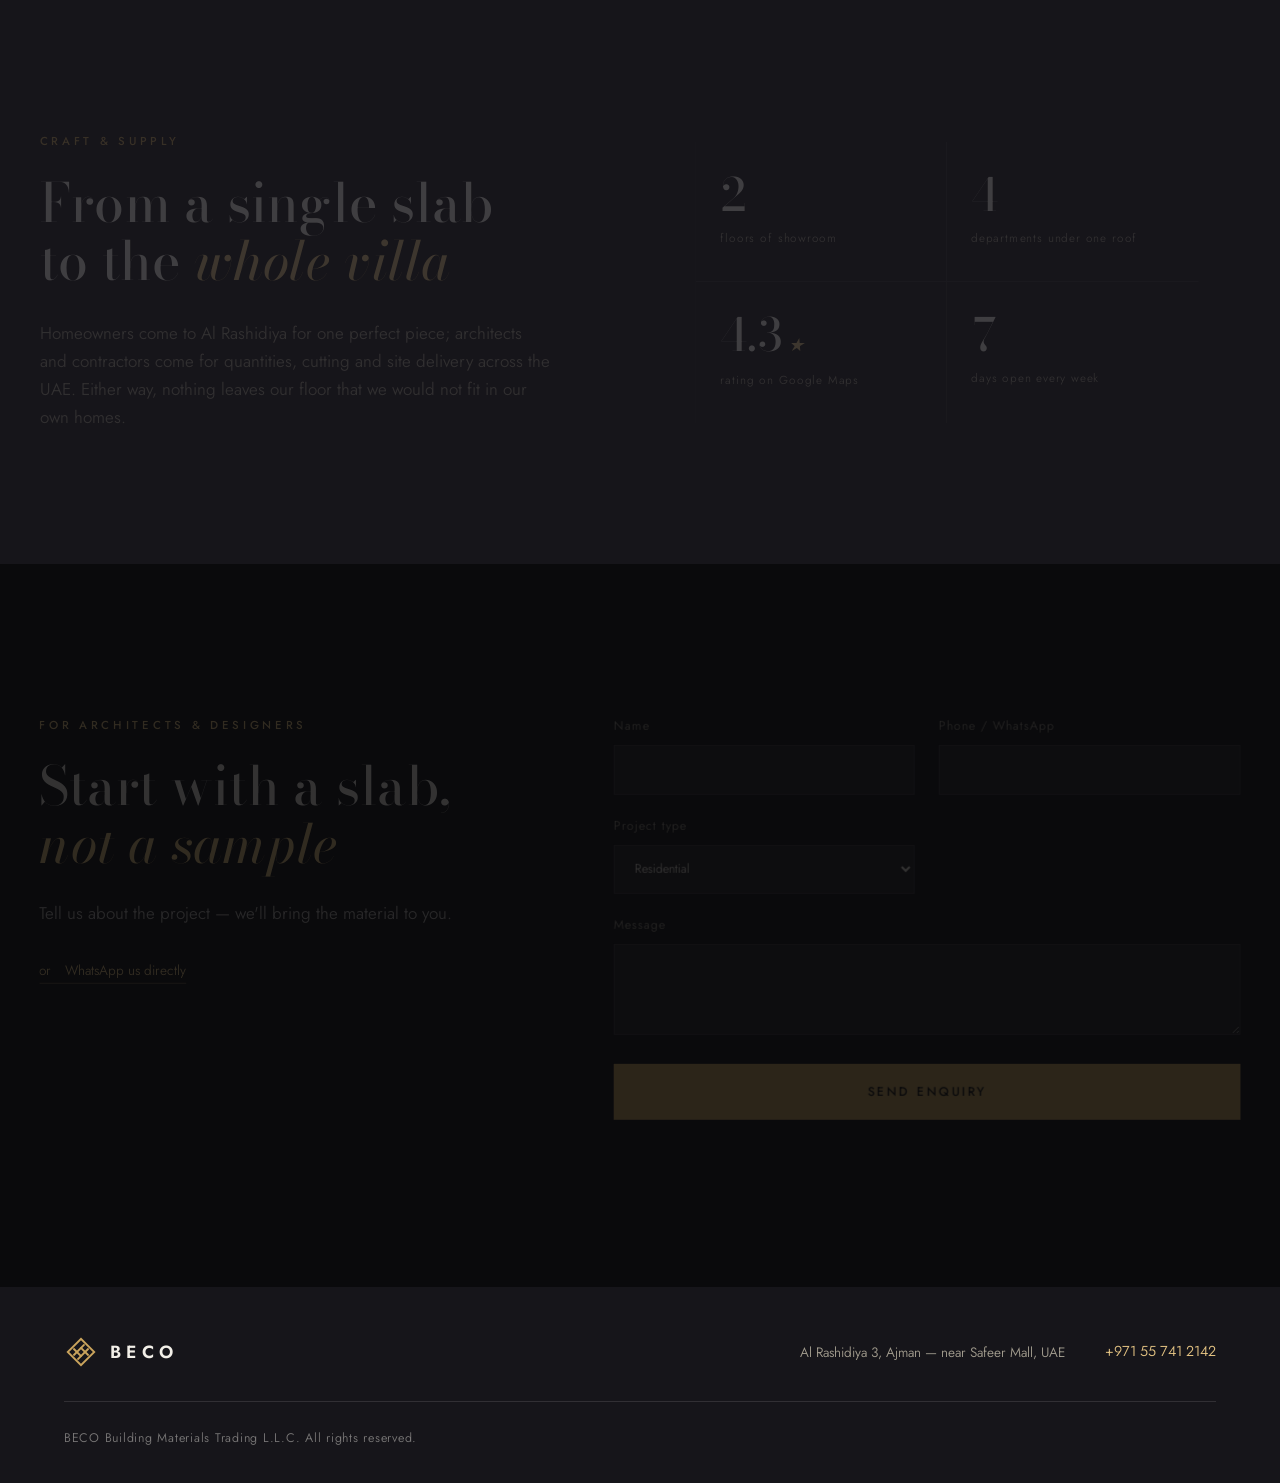
==== commit 1be724b5: "Rebuild BECO luxury-scroll hero: exploded-view sink, real photos, diagonal carousel Major revision t" ====
--- a/beco-luxury-scroll/index.html
+++ b/beco-luxury-scroll/index.html
@@ -65,17 +65,39 @@
       </div>
     </section>
 
-    <!-- ======================= SPECIALITIES ======================= -->
-    <section class="specialities" id="specialities">
+    <!-- ======================= REEL (muted "video" + parallax) ======================= -->
+    <section class="reel" id="reel" data-reveal-section>
+      <div class="reel__frame">
+        <div class="reel__kenburns" style="background-image:url('images/storefront-wide.jpg')" aria-hidden="true"></div>
+        <div class="reel__grade" aria-hidden="true"></div>
+        <div class="reel__frag reel__frag--a" data-speed="0.35" style="background-image:url('images/frag-left.jpg')" aria-hidden="true"></div>
+        <div class="reel__frag reel__frag--b" data-speed="0.6" style="background-image:url('images/frag-mid.jpg')" aria-hidden="true"></div>
+        <div class="reel__frag reel__frag--c" data-speed="0.22" style="background-image:url('images/frag-right.jpg')" aria-hidden="true"></div>
+        <svg class="reel__doodle" viewBox="0 0 120 60" aria-hidden="true">
+          <path d="M6 44 C 30 6, 70 6, 112 30" fill="none" stroke="currentColor" stroke-width="2" stroke-linecap="round"/>
+          <path d="M96 20 L112 30 L98 40" fill="none" stroke="currentColor" stroke-width="2" stroke-linecap="round" stroke-linejoin="round"/>
+        </svg>
+        <span class="reel__badge"><i class="reel__mute" aria-hidden="true"></i><span data-i18n="reel.badge">Inside the showroom</span></span>
+        <div class="reel__copy">
+          <p class="eyebrow eyebrow--gold" data-i18n="reel.eyebrow">Al Rashidiya, Ajman</p>
+          <h2 class="h2 h2--light" data-i18n="reel.title">Two floors,<br /><em>one address</em></h2>
+        </div>
+      </div>
+    </section>
+
+    <!-- ======================= SPECIALITIES (diagonal scroll carousel) ======================= -->
+    <section class="specialities" id="specialities" data-reveal-section>
       <div class="specialities__head" data-reveal>
         <p class="eyebrow" data-i18n="specialities.eyebrow">Our Specialities</p>
         <h2 class="h2" data-i18n="specialities.title">Four materials.<br /><em>One standard.</em></h2>
       </div>
-      <ul class="pillars" id="pillars"></ul>
+      <div class="carousel" id="carousel">
+        <div class="carousel__track" id="carouselTrack"></div>
+      </div>
     </section>
 
     <!-- ======================= CRAFT / STATS ======================= -->
-    <section class="craft" id="craft">
+    <section class="craft" id="craft" data-reveal-section>
       <div class="craft__copy" data-reveal>
         <p class="eyebrow" data-i18n="craft.eyebrow">Craft &amp; Supply</p>
         <h2 class="h2" data-i18n="craft.title">From a single slab<br />to the <em>whole villa</em></h2>
@@ -85,7 +107,7 @@
     </section>
 
     <!-- ======================= CTA / ENQUIRE ======================= -->
-    <section class="enquire" id="enquire">
+    <section class="enquire" id="enquire" data-reveal-section>
       <div class="enquire__inner">
         <div class="enquire__copy" data-reveal>
           <p class="eyebrow eyebrow--gold" data-i18n="cta.eyebrow">For Architects &amp; Designers</p>
@@ -148,6 +170,7 @@
   <script src="vendor/gsap.min.js"></script>
   <script src="vendor/ScrollTrigger.min.js"></script>
   <script src="scene.js"></script>
+  <script src="products.js"></script>
   <script src="main.js"></script>
 </body>
 </html>
--- a/beco-luxury-scroll/styles.css
+++ b/beco-luxury-scroll/styles.css
@@ -274,44 +274,148 @@
 }
 [data-reveal].is-in { opacity: 1; transform: none; }
 
-/* ================= SPECIALITIES ================= */
-.specialities { padding: clamp(6rem, 10vw, 9rem) var(--pad-x); background: var(--obsidian); }
-.specialities__head { max-width: 40rem; margin-bottom: 3.5rem; }
-
-.pillars {
-  display: grid;
-  grid-template-columns: repeat(4, 1fr);
-  border-top: 1px solid var(--hairline);
-  border-inline-start: 1px solid var(--hairline);
-}
-.pillar {
-  border-bottom: 1px solid var(--hairline);
-  border-inline-end: 1px solid var(--hairline);
-  padding: 2.2rem 1.8rem;
+/* ================= REEL (video-feel photo + parallax) ================= */
+.reel {
+  position: relative;
+  height: 100vh;
+  min-height: 34rem;
+  overflow: hidden;
+  background: var(--obsidian);
+}
+.reel__frame { position: absolute; inset: 0; overflow: hidden; }
+.reel__kenburns {
+  position: absolute;
+  inset: -6% -6%;
+  background-size: cover;
+  background-position: 50% 42%;
+  filter: saturate(0.82) brightness(0.62);
+  animation: kenburns 34s ease-in-out infinite alternate;
+  will-change: transform;
+}
+@keyframes kenburns {
+  0%   { transform: scale(1.0) translate(0, 0); }
+  100% { transform: scale(1.14) translate(-1.5%, -2%); }
+}
+.reel__grade {
+  position: absolute;
+  inset: 0;
+  background:
+    linear-gradient(180deg, rgba(10, 10, 12, 0.75) 0%, rgba(10, 10, 12, 0.15) 30%, rgba(10, 10, 12, 0.15) 65%, rgba(10, 10, 12, 0.85) 100%),
+    radial-gradient(60% 70% at 20% 30%, rgba(201, 163, 92, 0.14), rgba(201, 163, 92, 0) 70%);
+}
+.reel__frag {
+  position: absolute;
+  width: clamp(120px, 16vw, 220px);
+  aspect-ratio: 3 / 4;
+  background-size: cover;
+  background-position: center;
+  border: 1px solid rgba(242, 239, 232, 0.18);
+  box-shadow: 0 24px 50px rgba(0, 0, 0, 0.5);
+  will-change: transform;
+}
+.reel__frag--a { top: 14%; inset-inline-start: 8%; transform: rotate(-4deg); }
+.reel__frag--b { top: 46%; inset-inline-end: 12%; transform: rotate(3deg); }
+.reel__frag--c { top: 68%; inset-inline-start: 32%; transform: rotate(-2deg); width: clamp(100px, 13vw, 170px); }
+.reel__doodle {
+  position: absolute;
+  top: 30%;
+  inset-inline-start: 22%;
+  width: clamp(70px, 9vw, 120px);
+  color: var(--gold-bright);
+  opacity: 0.75;
+  pointer-events: none;
+}
+.reel__badge {
+  position: absolute;
+  top: 1.6rem;
+  inset-inline-end: var(--pad-x);
+  display: inline-flex;
+  align-items: center;
+  gap: 0.55rem;
+  padding: 0.5rem 0.9rem;
+  font-size: 0.7rem;
+  letter-spacing: 0.14em;
+  text-transform: uppercase;
+  color: rgba(242, 239, 232, 0.85);
+  background: rgba(10, 10, 12, 0.55);
+  border: 1px solid var(--hairline-light, rgba(242, 239, 232, 0.18));
+  backdrop-filter: blur(6px);
+}
+.reel__mute {
+  width: 14px; height: 14px;
+  position: relative;
+  display: inline-block;
+}
+.reel__mute::before, .reel__mute::after {
+  content: '';
+  position: absolute;
+  background: currentColor;
+}
+.reel__mute::before { width: 6px; height: 6px; left: 0; top: 4px; clip-path: polygon(0 25%, 40% 25%, 100% 0, 100% 100%, 40% 75%, 0 75%); }
+.reel__mute::after { width: 8px; height: 1.4px; left: 5px; top: 6.3px; transform: rotate(45deg); box-shadow: 0 0 0 1px var(--obsidian); }
+.reel__copy {
+  position: absolute;
+  bottom: clamp(2.5rem, 8vh, 5rem);
+  inset-inline-start: var(--pad-x);
+  max-width: 30rem;
+}
+
+/* ================= SPECIALITIES / DIAGONAL CAROUSEL ================= */
+.specialities { padding: clamp(6rem, 10vw, 8rem) 0 clamp(6rem, 10vw, 9rem); background: var(--obsidian); overflow: hidden; }
+.specialities__head { max-width: 40rem; margin-bottom: 3rem; padding: 0 var(--pad-x); }
+
+.carousel {
+  position: relative;
+  height: clamp(30rem, 60vh, 40rem);
+}
+.carousel__track {
+  position: absolute;
+  inset: 0;
+  display: flex;
+  align-items: center;
+  gap: clamp(1.5rem, 3vw, 3rem);
+  padding: 0 var(--pad-x);
+  will-change: transform;
+}
+.card {
+  flex: none;
+  width: clamp(220px, 26vw, 320px);
   display: flex;
   flex-direction: column;
-  gap: 1.4rem;
-  transition: background-color 0.4s var(--ease-out);
+  gap: 1.1rem;
+  transform: translateY(0);
+}
+.card:nth-child(odd) { transform: translateY(-6%); }
+.card:nth-child(even) { transform: translateY(9%); }
+.card__frame {
+  position: relative;
+  aspect-ratio: 4 / 5;
+  overflow: hidden;
+  border: 1px solid var(--hairline);
+  background: var(--charcoal);
+}
+.card__frame img {
+  width: 100%; height: 100%;
+  object-fit: cover;
+  transition: transform 0.6s var(--ease-out);
+}
+.card:hover .card__frame img { transform: scale(1.08) rotate(-1deg); }
+.card__doodle {
+  position: absolute;
+  width: 46px; height: 46px;
+  color: var(--gold-bright);
   opacity: 0;
-  transform: translateY(24px);
-  transition: opacity 0.7s var(--ease-out), transform 0.7s var(--ease-out), background-color 0.4s var(--ease-out);
-}
-.pillar.is-in { opacity: 1; transform: none; }
-.pillar:hover { background: var(--charcoal); }
-.pillar__icon { width: 52px; height: 52px; color: var(--gold); }
-.pillar__icon svg { width: 100%; height: 100%; }
-.pillar__name {
-  font-family: var(--font-display);
-  font-size: 1.5rem;
-  font-weight: 470;
-}
-.pillar__ar {
-  font-family: var(--font-arabic);
-  font-size: 1.1rem;
-  color: var(--gold);
-  margin-top: -0.9rem;
-}
-.pillar__desc { font-size: 0.92rem; color: var(--muted); }
+  transform: scale(0.6) rotate(-8deg);
+  transition: opacity 0.4s ease, transform 0.4s var(--ease-out);
+}
+.card:hover .card__doodle { opacity: 0.9; transform: scale(1) rotate(0deg); }
+.card:nth-child(1) .card__doodle { top: -14px; inset-inline-end: -14px; }
+.card:nth-child(2) .card__doodle { bottom: -16px; inset-inline-start: -14px; }
+.card:nth-child(3) .card__doodle { top: -16px; inset-inline-start: -12px; }
+.card:nth-child(4) .card__doodle { bottom: -14px; inset-inline-end: -12px; }
+.card__name { font-family: var(--font-display); font-size: 1.4rem; font-weight: 470; }
+.card__ar { font-family: var(--font-arabic); font-size: 1.05rem; color: var(--gold); }
+.card__desc { font-size: 0.88rem; color: var(--muted); }
 
 /* ================= CRAFT ================= */
 .craft {
@@ -405,17 +509,23 @@
   .craft { grid-template-columns: 1fr; }
   .craft__stats { border-inline-start: 0; border-top: 1px solid var(--hairline); }
   .enquire__inner { grid-template-columns: 1fr; }
-  .pillars { grid-template-columns: 1fr 1fr; }
+  .reel__frag--c { display: none; }
 }
 @media (max-width: 620px) {
-  .pillars { grid-template-columns: 1fr; }
   .enquire__form { grid-template-columns: 1fr; }
   .hero__bigword { font-size: clamp(3.5rem, 20vw, 6rem); }
+  .reel { min-height: 28rem; }
+  .reel__frag { display: none; }
+  .reel__doodle { display: none; }
+  .card { width: clamp(190px, 70vw, 240px); }
 }
 
 /* ================= REDUCED MOTION ================= */
 @media (prefers-reduced-motion: reduce) {
   html { scroll-behavior: auto; }
-  [data-reveal], .pillar { opacity: 1 !important; transform: none !important; transition: none !important; }
-  .hero__scroll i { animation: none; }
-}
+  [data-reveal], .card, .reel__frag, [data-reveal-section] {
+    opacity: 1 !important; transform: none !important; transition: none !important;
+  }
+  .hero__scroll i, .reel__kenburns { animation: none; }
+  .carousel__track { transform: none !important; }
+}
